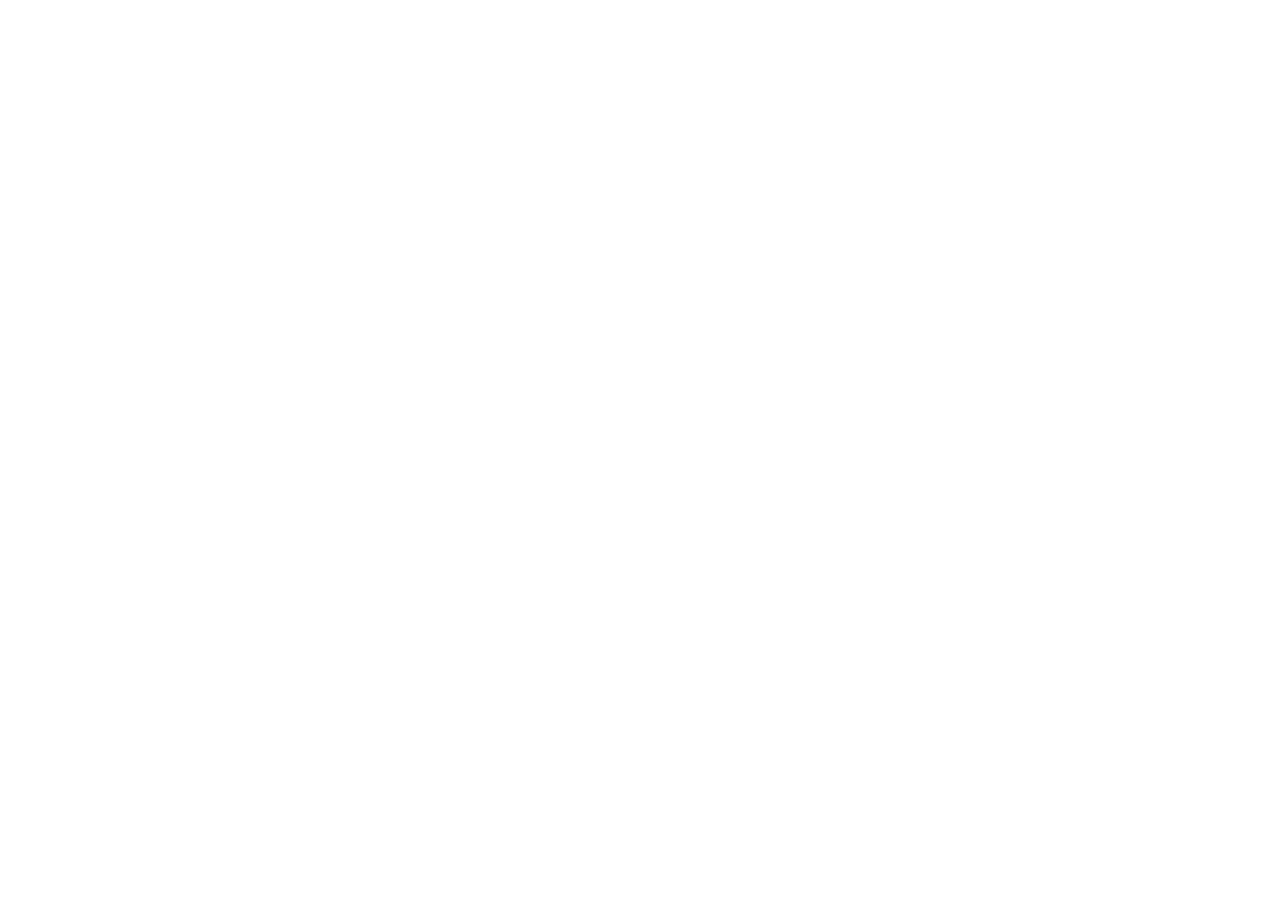
==== apartments/index.html @ b46fecc5 "index.js added building object with 3 apartment objects" ====
<!DOCTYPE html>
<html lang="en">
<head>
    <meta charset="UTF-8">
    <meta http-equiv="X-UA-Compatible" content="IE=edge">
    <meta name="viewport" content="width=device-width, initial-scale=1.0">
    <title>Document</title>
</head>
<body>
    
    <script src="./index.js"></script>
</body>
</html>
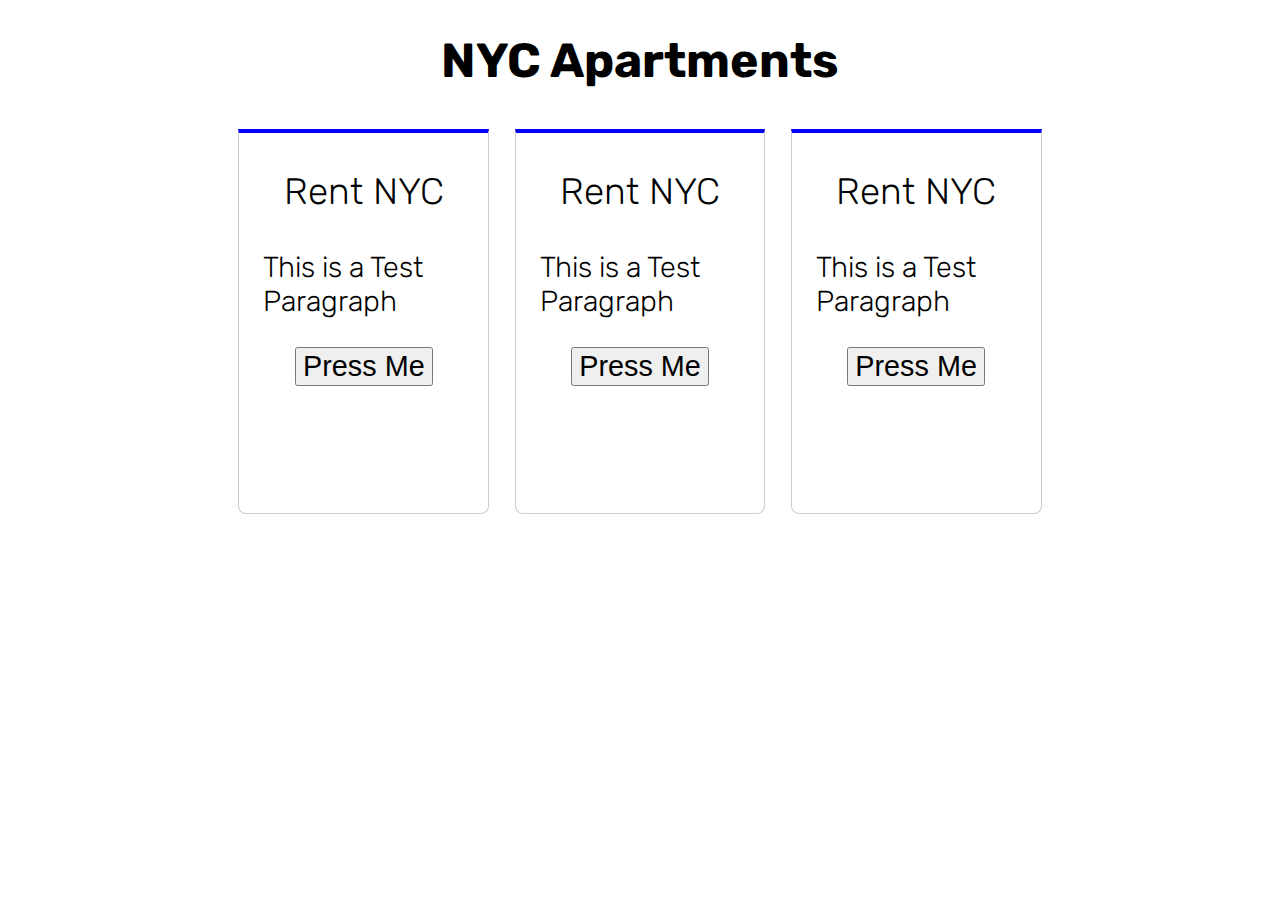
==== commit 77a09ad7: "Added main.css" ====
--- a/apartments/index.html
+++ b/apartments/index.html
@@ -4,10 +4,38 @@
     <meta charset="UTF-8">
     <meta http-equiv="X-UA-Compatible" content="IE=edge">
     <meta name="viewport" content="width=device-width, initial-scale=1.0">
-    <title>Document</title>
+    <title>Apartments</title>
+    <link rel="preconnect" href="https://fonts.googleapis.com">
+    <link rel="preconnect" href="https://fonts.gstatic.com" crossorigin>
+    <link
+      href="https://fonts.googleapis.com/css2?family=Rubik:ital,wght@0,300;0,400;0,500;0,600;0,700;0,800;0,900;1,300;1,400;1,500;1,600;1,700;1,800&display=swap"
+      rel="stylesheet">
+    <link rel="stylesheet" href="./main.css">
 </head>
 <body>
-    
+    <h1>NYC  Apartments</h1>
+   
+    <div class="container">
+      <div class="card">
+        <h3>Rent NYC</h3>
+        <p>This is a Test Paragraph</p>
+        <button>Press Me</button>
+      </div>
+      
+      <div class="card">
+        <h3>Rent NYC</h3>
+        <p>This is a Test Paragraph</p>
+        <button>Press Me</button>
+      </div>
+      
+      <div class="card">
+        <h3>Rent NYC</h3>
+        <p>This is a Test Paragraph</p>
+        <button>Press Me</button>
+      </div>
+    </div>
+
     <script src="./index.js"></script>
+  <!-- <script src="./practice.js"></script> -->
 </body>
 </html>--- a/apartments/main.css
+++ b/apartments/main.css
@@ -0,0 +1,50 @@
+body{
+    font-family: 'Rubik', sans-serif;
+    padding: 0 18%;
+}
+
+h1{
+    text-align: center;
+    font-size: 3em;
+    margin-bottom: 5%;
+}
+
+.container{
+    display: flex;
+    justify-content:  space-between;
+}
+
+.card{
+    border: 1px solid #ccc;
+    border-top : 4px solid blue;
+    border-bottom-right-radius: 8px;
+    border-bottom-left-radius: 8px;
+    background-color: #fff;
+    height: 380px;
+    width: 25%;
+    padding: 0 3%;
+    transition: transform 0.3s, box-shadow 0.3s;
+}
+
+.card:hover{
+    transform:  scale(1.025);
+    box-shadow: 0px 12px 20px #eee;
+
+}
+
+.card > h3{
+    font-size: 2.3em;
+    text-align: center;
+    font-weight: 200;
+}
+
+.card > p {
+    font-size: 1.8em;
+    font-weight: 200;
+}
+
+button{
+    font-size: 1.8em;
+    display: block;
+    margin: 0 auto;
+}
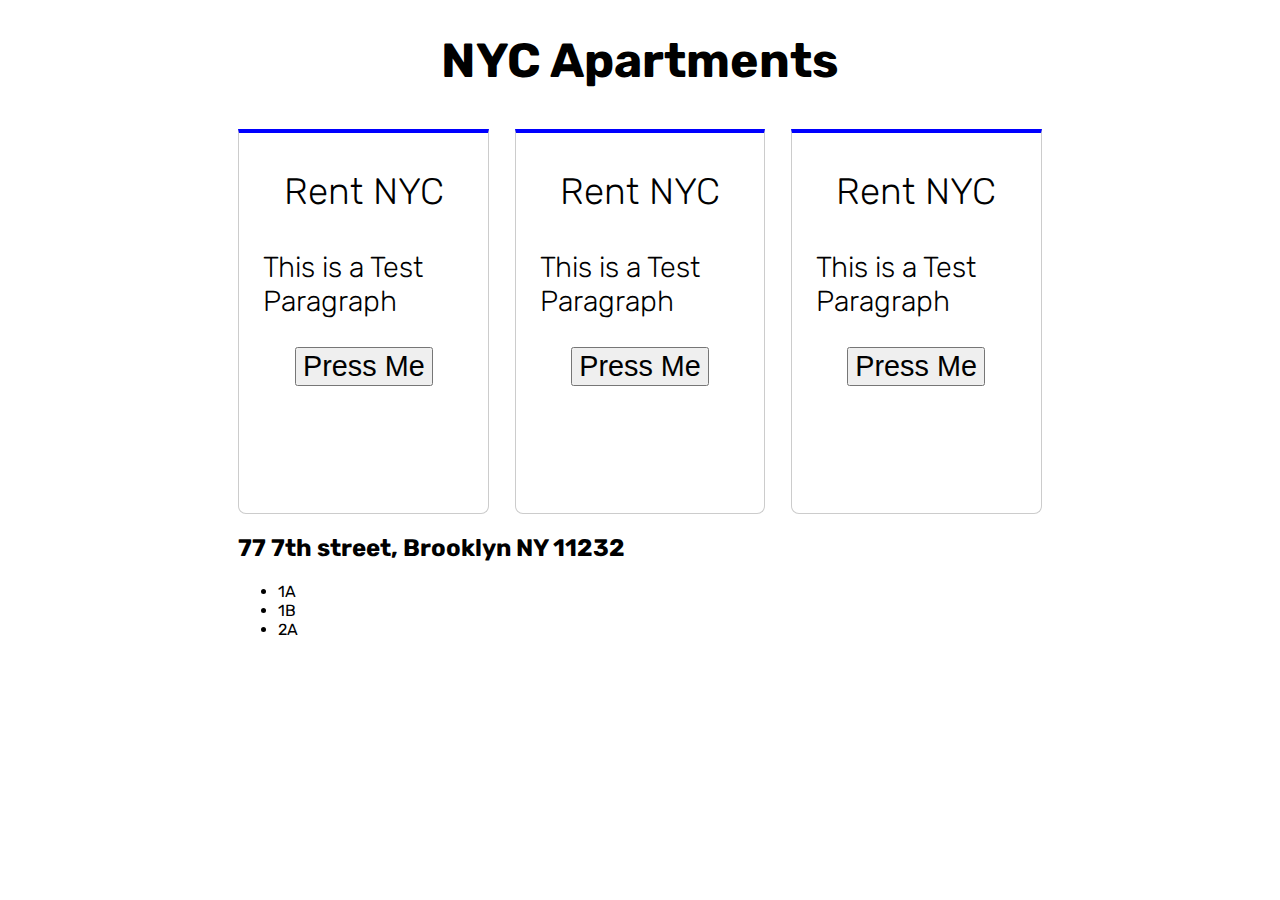
==== commit c593f4af: "Edited index.js with dom manulation" ====
--- a/apartments/index.html
+++ b/apartments/index.html
@@ -35,7 +35,10 @@
       </div>
     </div>
 
+    <div id="building"></div>
+
     <script src="./index.js"></script>
+    <script src="./dom.js"></script>
   <!-- <script src="./practice.js"></script> -->
 </body>
 </html>--- a/apartments/main.css
+++ b/apartments/main.css
@@ -7,6 +7,10 @@
     text-align: center;
     font-size: 3em;
     margin-bottom: 5%;
+}
+
+.transparent{
+    opacity: 0.5;
 }
 
 .container{
@@ -43,8 +47,23 @@
     font-weight: 200;
 }
 
+.levitating-card {
+    animation: levitate 1.2s ease-in-out alternate infinite ;
+}
+
 button{
     font-size: 1.8em;
     display: block;
     margin: 0 auto;
 }
+
+@keyframes levitate {
+    from{
+        position: absolute;
+        top: 5%;
+    }
+    to{
+        position: absolute;
+        top: -5%;
+    }
+}